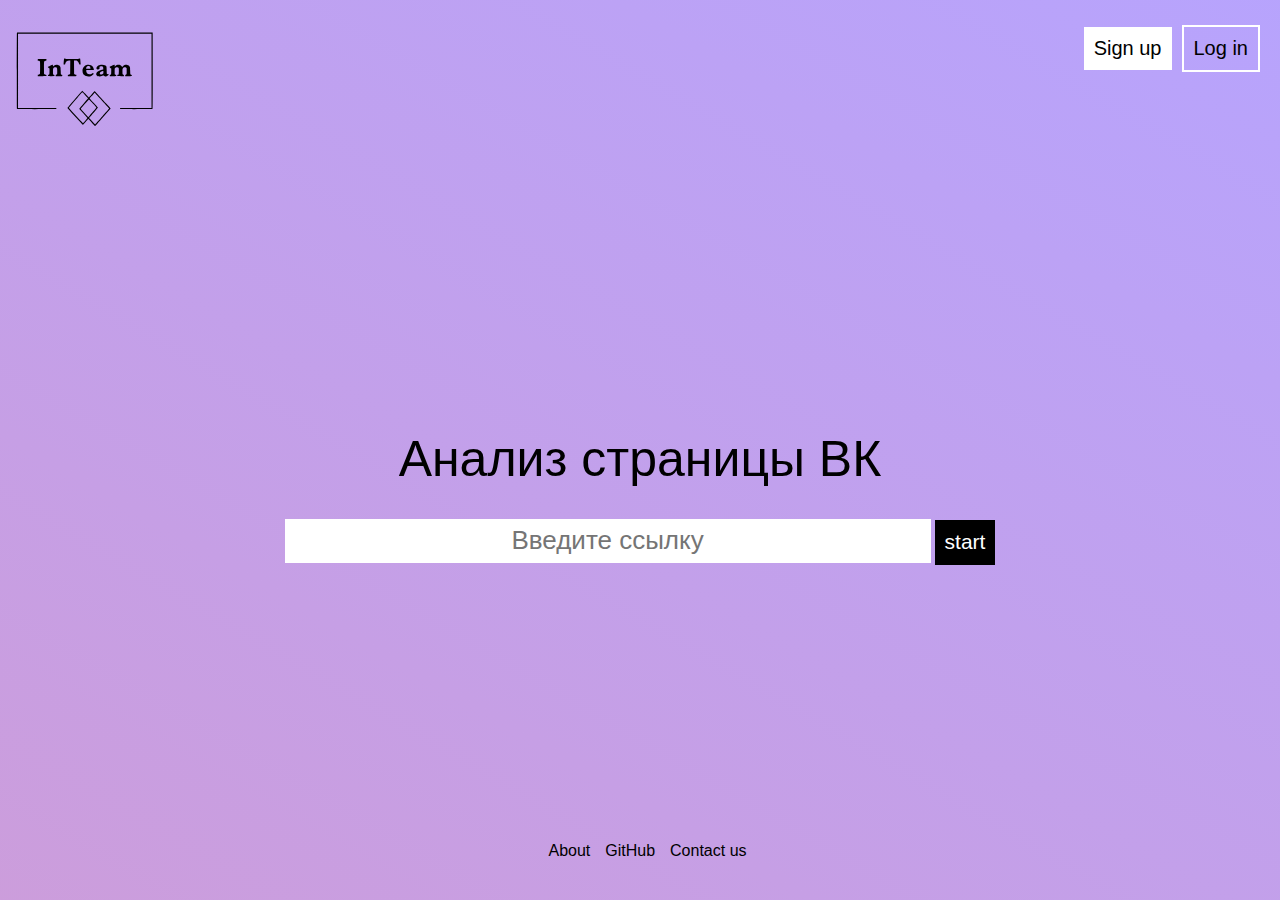
==== index.html @ 16530d51 "Merge branch 'frontend' of https://github.com/Hope1esss/inTeam-Inc into frontend" ====
<!DOCTYPE html>
<html lang="en">
<head>
    <meta charset="UTF-8">
    <meta name="viewport" content="width=device-width, initial-scale=1.0">
    <title>InTeam</title>
    <link rel="stylesheet" href="./assets/styles/normalize.css">
    <link rel="stylesheet" href="./assets/styles/style.css">
</head>
<body>
    <div class="container">
        <header class="header">
            <div class="header__naming">
                <div class="header__logo"><img src="./assets/images/lologo.svg" alt="lologo" class="logo"></div>
            </div>
            <div class="header__button">
                <div class="header__button-signUp"><a href="sign.html" class="sign">Sign up</a></div>
                <div class="header__button-login"><a href="login.html" class="login">Log in</a></div>
            </div>
        </header>
        <main class="main">
            <div class="main-text">Анализ страницы ВК</div>
            <div class="main__form">
                <form action="#" method="post">
                    <label for="linkInput">
                        <input type="text" id="linkInput" placeholder="Введите ссылку" class="linkInput"/>
                        <button class="main_button" id="linkInput">start</button>
                    </label>
                </form>
            </div>
        </main>
        <footer class="footer">
            <div class="footer-about footer-link-container"><a href="#" class="about footer-link">About</a></div>
            <div class="footer-git footer-link-container"><a href="#" class="git footer-link">GitHub</a></div>
            <div class="footer-contact footer-link-container"><a href="#" class="contact footer-link">Contact us</a></div>
        </footer>
    </div>
</body>
</html>
---- assets/styles/style.css ----
.container {
  display: flex;
  flex-direction: column;
  width: 100vw;
  height: 100vh;
  background: linear-gradient(30deg, #8f28b174, #400cf960);
}

a {
  text-decoration: none;
}

.header {
  display: flex;
  flex-direction: row;
  justify-content: space-between;
  align-items: start;
}

.header__naming {
  display: flex;
  flex-direction: row;
  margin-left: 10px;
}

.logo {
  width: 150px;
  height: 150px;
}

.header__button {
  display: flex;
  flex-direction: row;
  margin-top: 25px;
  margin-right: 20px;
  align-items: center;
}

.header__button-signUp {
  width: auto;
  padding: 10px 10px 10px 10px;
  margin-right: 10px;
  background-color: #ffffff;
  font-size: 20px;
  font-family: Arial, Helvetica, sans-serif;
}

.sign {
  color: rgb(0, 0, 0);
}

.sign:hover {
  color: rgb(169, 169, 169);
}

.header__button-login {
  width: auto;
  padding: 10px;
  border: 2px #ffffff solid;
  font-size: 20px;
  font-family: Arial, Helvetica, sans-serif;
}

.login {
  color: #000000;
}

.login:hover {
  color: #838383;
}

.main {
  display: flex;
  height: 80vh;
  flex-direction: column;
  justify-content: center;
  align-items: center;
}

.main-text {
  margin-bottom: 30px;
  color: rgb(0, 0, 0);
  font-size: 50px;
  font-family: Arial, Helvetica, sans-serif;
}

.main__form {
  display: flex;
  align-items: center;
}

.linkInput {
  width: 50vw;
  height: 40px;
  border: 1px white solid;
  font-size: 26px;
  font-family: Arial, Helvetica, sans-serif;
}

.main_button {
  padding: 10px;
  color: white;
  background-color: #000000;
  border: none;
  font-size: 21px;
  font-family: Arial, Helvetica, sans-serif;
  font-weight: 100;
}

.main_button:hover {
  color: rgb(240, 240, 240);
  background-color: #646464;
}

.footer {
  display: flex;
  flex-direction: row;
  justify-content: center;
  margin-bottom: 40px;
}

.footer div {
  margin-left: 15px;
}

.about {
  color: #000000;
  font-size: 16px;
  font-family: Arial, Helvetica, sans-serif;
}

.git {
  color: #000000;
  font-size: 16px;
  font-family: Arial, Helvetica, sans-serif;
}

.contact {
  color: #000000;
  font-size: 16px;
  font-family: Arial, Helvetica, sans-serif;
}

.container-form{
  display: flex;
  width: 100vw;
  height: 100vh;
  background: linear-gradient(30deg, #a2a2a2, #6a6a6a);
  justify-content: center;
  align-items: center;
}

.card-login {
  display: flex;
  flex-direction: column;
  align-items: center;
  width: 30vw;
  height: 75vh;
  border: 2px rgb(255, 255, 255) solid;
  background-color: #ffffff;
}

.card__logo {
  display: flex;
  align-items: center;
  justify-content: center;
  margin: 5% 0 5% 0;
}

.logo-img {
  width: 80px;
  height: 80px;
}

.card__logo-name {
  font-size: 2.5em;
  font-family: Arial, Helvetica, sans-serif;
}

.card_vk {
  display: flex;
  justify-content: center;
  margin-bottom: 7%;
}

.button-vk {
  width: 20vw;
  height: 50px;
  border: none;
  border-radius: 12px;
  color: rgb(255, 255, 255);
  background-color: #475bee;
  font-size: 20px;
  font-family: Arial, Helvetica, sans-serif;
}

.button-vk:hover {
  background-color: #5d70fb;
}

.card__autorization {
  display: flex;
  flex-direction: column;
  margin-bottom: 5%;
}

.card__autorization_login {
  margin-top: 5%;
}

.input-login {
  width: 20vw;
  height: 35px;
  border-radius: 8px;
  border: #acacac 1px solid;
  font-size: 1em;
  font-family: Arial, Helvetica, sans-serif;
}

.card__autorization_password {
  margin: 5% 0 5% 0;
}

.input-password {
  width: 20vw;
  height: 35px;
  border-radius: 8px;
  border: #acacac 1px solid;
  font-size: 1em;
  font-family: Arial, Helvetica, sans-serif;
}

.card__continue {
  margin-bottom: 10px;
}

.button-continue {
  width: 20vw;
  height: 50px;
  border: none;
  border-radius: 12px;
  color: white;
  background-color: #534981;
  font-size: 1.5em;
  font-family: Arial, Helvetica, sans-serif;
}

.button-continue:hover {
  color: #9b97ac;
}

.card__text {
  color: #a4a4a4;
  font-size: 12px;
  font-family: Arial, Helvetica, sans-serif;
}

.card-link:hover {
  color: #213a96;
}

::placeholder {
  text-align: center;
}

.footer-link {
  transition: color 0.5s font-size 0.5s;
}

.footer-link:hover {
  color: #606060;
  font-size: 18px;
}

.footer-link-container {
  transition: background-color 0.5s;
}

.footer-link-container:hover {
  animation: shake-grow 0.5s infinite, color-change 0.5s infinite;
}

@keyframes shake-grow {
  0%, 100% { transform: rotate(0deg) scale(1); }
  25% { transform: rotate(15deg) scale(1.8); }
  50% { transform: rotate(-15deg) scale(2); }
  75% { transform: rotate(15deg) scale(1.8); }
}

@keyframes color-change {
  0% { background-color: #ff0000; }
  25% { background-color: #00ff00; }
  50% { background-color: #0000ff; }
  75% { background-color: #ffff00; }
  100% { background-color: #ff00ff; }
}
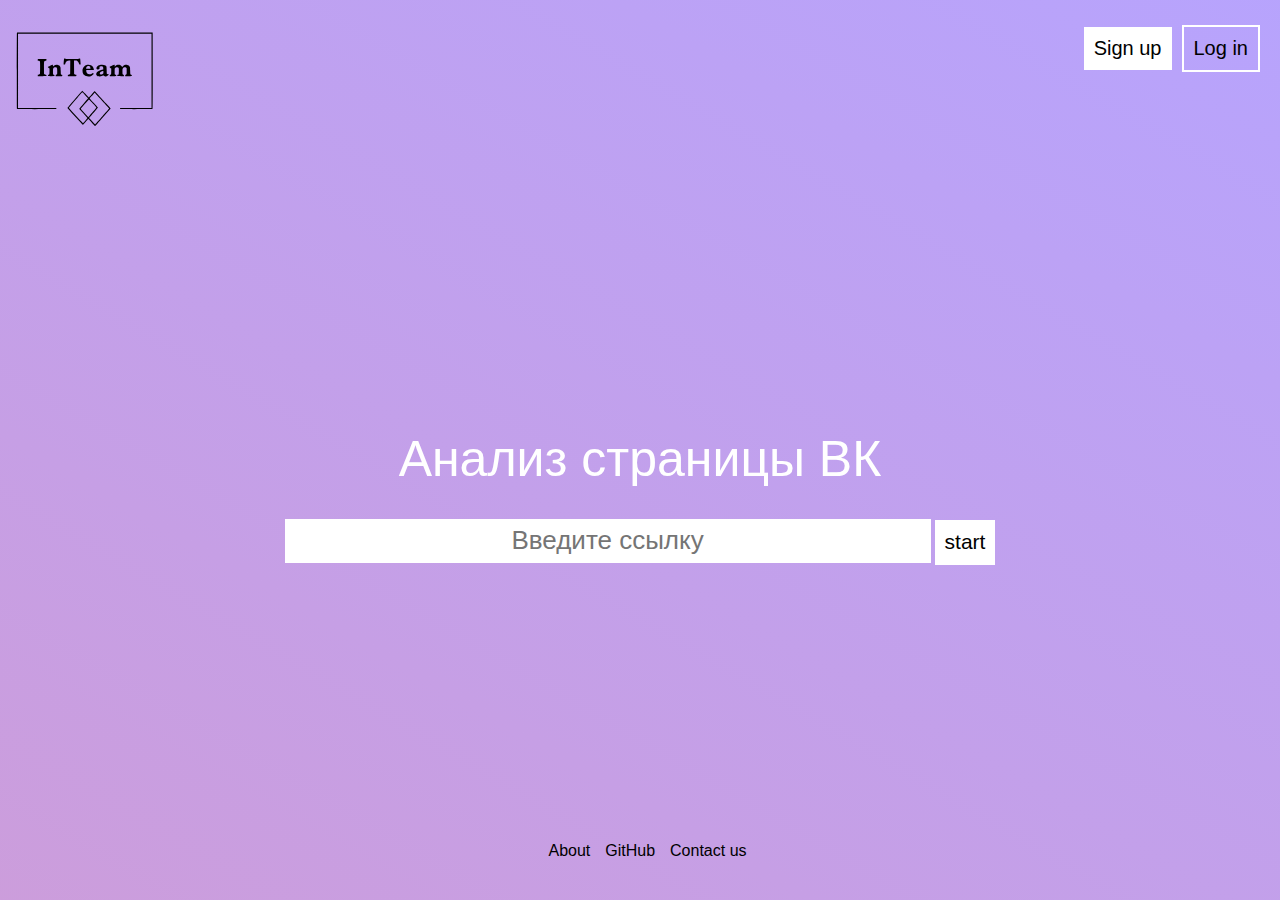
==== commit c486f473: "added login" ====
--- a/index.html
+++ b/index.html
@@ -8,32 +8,65 @@
     <link rel="stylesheet" href="./assets/styles/style.css">
 </head>
 <body>
-    <div class="container">
-        <header class="header">
-            <div class="header__naming">
-                <div class="header__logo"><img src="./assets/images/lologo.svg" alt="lologo" class="logo"></div>
+<div class="container">
+    <header class="header">
+        <div class="header__naming">
+            <div class="header__logo"><img src="./assets/images/lologo.svg" alt="lologo" class="logo"></div>
+        </div>
+        <div class="header__button">
+            <div id="user-info" class="header__user-info">
+                <!-- Здесь будут отображаться аватарка и инициалы пользователя -->
             </div>
-            <div class="header__button">
-                <div class="header__button-signUp"><a href="sign.html" class="sign">Sign up</a></div>
-                <div class="header__button-login"><a href="login.html" class="login">Log in</a></div>
-            </div>
-        </header>
-        <main class="main">
-            <div class="main-text">Анализ страницы ВК</div>
-            <div class="main__form">
-                <form action="#" method="post">
-                    <label for="linkInput">
-                        <input type="text" id="linkInput" placeholder="Введите ссылку" class="linkInput"/>
-                        <button class="main_button" id="linkInput">start</button>
-                    </label>
-                </form>
-            </div>
-        </main>
-        <footer class="footer">
-            <div class="footer-about footer-link-container"><a href="#" class="about footer-link">About</a></div>
-            <div class="footer-git footer-link-container"><a href="#" class="git footer-link">GitHub</a></div>
-            <div class="footer-contact footer-link-container"><a href="#" class="contact footer-link">Contact us</a></div>
-        </footer>
-    </div>
+            <div class="header__button-signUp" id="sign-up-button"><a href="sign.html" class="sign">Sign up</a></div>
+            <div class="header__button-login" id="log-in-button"><a href="login.html" class="login">Log in</a></div>
+        </div>
+    </header>
+    <main class="main">
+        <div class="main-text">Анализ страницы ВК</div>
+        <div class="main__form">
+            <form action="#" method="post">
+                <label for="linkInput">
+                    <input type="text" id="linkInput" placeholder="Введите ссылку" class="linkInput"/>
+                    <button class="main_button" id="linkInput">start</button>
+                </label>
+            </form>
+        </div>
+    </main>
+    <footer class="footer">
+        <div class="footer-about footer-link-container"><a href="#" class="about footer-link">About</a></div>
+        <div class="footer-git footer-link-container"><a href="#" class="git footer-link">GitHub</a></div>
+        <div class="footer-contact footer-link-container"><a href="#" class="contact footer-link">Contact us</a></div>
+    </footer>
+</div>
+
+<script>
+    // Проверка и отображение данных пользователя
+    document.addEventListener('DOMContentLoaded', function () {
+        const username = localStorage.getItem('username');
+        const avatarUrl = localStorage.getItem('avatar_url');
+        const tokenExpiry = localStorage.getItem('token_expiry');
+
+        // Проверка срока действия токена
+        if (tokenExpiry && new Date().getTime() > parseInt(tokenExpiry)) {
+            // Токен истек, очищаем данные пользователя и перенаправляем на страницу входа
+            localStorage.removeItem('username');
+            localStorage.removeItem('avatar_url');
+            localStorage.removeItem('token_expiry');
+            alert('Your session has expired. Please log in again.');
+            window.location.href = 'login.html';
+            return;
+        }
+
+        if (username && avatarUrl) {
+            const userInfoDiv = document.getElementById('user-info');
+            userInfoDiv.innerHTML = `
+                    <img src="${avatarUrl}" alt="User Avatar" class="user-avatar">
+                    <span class="user-name">${username}</span>
+                `;
+            document.getElementById('sign-up-button').style.display = 'none';
+            document.getElementById('log-in-button').style.display = 'none';
+        }
+    });
+</script>
 </body>
-</html>+</html>
--- a/assets/styles/style.css
+++ b/assets/styles/style.css
@@ -79,7 +79,7 @@
 
 .main-text {
   margin-bottom: 30px;
-  color: rgb(0, 0, 0);
+  color: rgb(255, 255, 255);
   font-size: 50px;
   font-family: Arial, Helvetica, sans-serif;
 }
@@ -99,8 +99,8 @@
 
 .main_button {
   padding: 10px;
-  color: white;
-  background-color: #000000;
+  color: rgb(0, 0, 0);
+  background-color: #ffffff;
   border: none;
   font-size: 21px;
   font-family: Arial, Helvetica, sans-serif;
@@ -145,7 +145,7 @@
   display: flex;
   width: 100vw;
   height: 100vh;
-  background: linear-gradient(30deg, #a2a2a2, #6a6a6a);
+  background: linear-gradient(30deg, #3c1564, #6a6a6a);
   justify-content: center;
   align-items: center;
 }
@@ -168,13 +168,8 @@
 }
 
 .logo-img {
-  width: 80px;
-  height: 80px;
-}
-
-.card__logo-name {
-  font-size: 2.5em;
-  font-family: Arial, Helvetica, sans-serif;
+  width: 120px;
+  height: 120px;
 }
 
 .card_vk {
@@ -187,7 +182,6 @@
   width: 20vw;
   height: 50px;
   border: none;
-  border-radius: 12px;
   color: rgb(255, 255, 255);
   background-color: #475bee;
   font-size: 20px;
@@ -211,7 +205,6 @@
 .input-login {
   width: 20vw;
   height: 35px;
-  border-radius: 8px;
   border: #acacac 1px solid;
   font-size: 1em;
   font-family: Arial, Helvetica, sans-serif;
@@ -224,7 +217,6 @@
 .input-password {
   width: 20vw;
   height: 35px;
-  border-radius: 8px;
   border: #acacac 1px solid;
   font-size: 1em;
   font-family: Arial, Helvetica, sans-serif;
@@ -238,7 +230,6 @@
   width: 20vw;
   height: 50px;
   border: none;
-  border-radius: 12px;
   color: white;
   background-color: #534981;
   font-size: 1.5em;
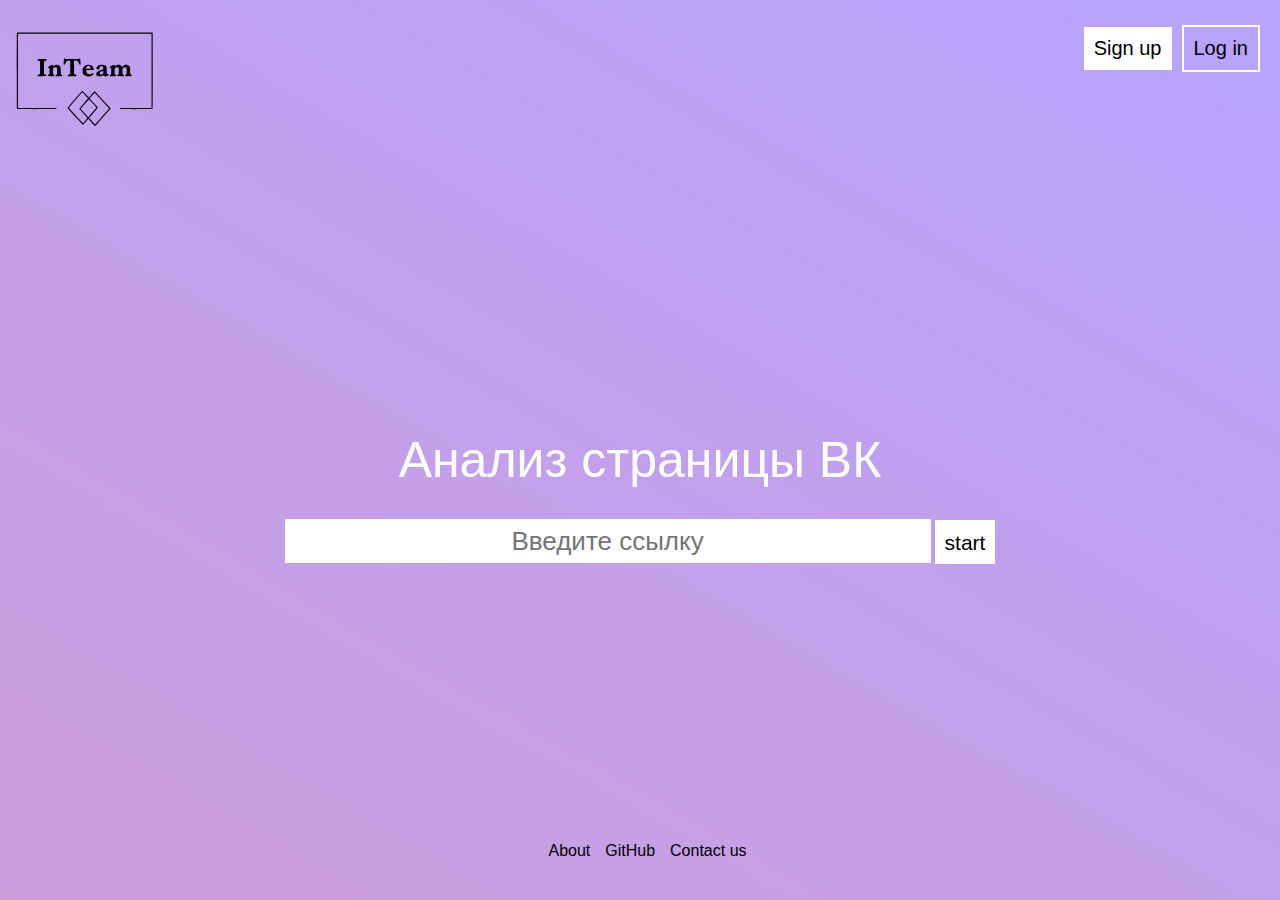
==== commit 9baa00d6: "add href git" ====
--- a/index.html
+++ b/index.html
@@ -27,46 +27,18 @@
             <form action="#" method="post">
                 <label for="linkInput">
                     <input type="text" id="linkInput" placeholder="Введите ссылку" class="linkInput"/>
-                    <button class="main_button" id="linkInput">start</button>
+                    <button type="button" class="main_button" id="startButton">start</button>
                 </label>
             </form>
         </div>
     </main>
     <footer class="footer">
         <div class="footer-about footer-link-container"><a href="#" class="about footer-link">About</a></div>
-        <div class="footer-git footer-link-container"><a href="#" class="git footer-link">GitHub</a></div>
+        <div class="footer-git footer-link-container"><a href="https://github.com/Hope1esss/inTeam-Inc" class="git footer-link">GitHub</a></div>
         <div class="footer-contact footer-link-container"><a href="#" class="contact footer-link">Contact us</a></div>
     </footer>
 </div>
 
-<script>
-    // Проверка и отображение данных пользователя
-    document.addEventListener('DOMContentLoaded', function () {
-        const username = localStorage.getItem('username');
-        const avatarUrl = localStorage.getItem('avatar_url');
-        const tokenExpiry = localStorage.getItem('token_expiry');
-
-        // Проверка срока действия токена
-        if (tokenExpiry && new Date().getTime() > parseInt(tokenExpiry)) {
-            // Токен истек, очищаем данные пользователя и перенаправляем на страницу входа
-            localStorage.removeItem('username');
-            localStorage.removeItem('avatar_url');
-            localStorage.removeItem('token_expiry');
-            alert('Your session has expired. Please log in again.');
-            window.location.href = 'login.html';
-            return;
-        }
-
-        if (username && avatarUrl) {
-            const userInfoDiv = document.getElementById('user-info');
-            userInfoDiv.innerHTML = `
-                    <img src="${avatarUrl}" alt="User Avatar" class="user-avatar">
-                    <span class="user-name">${username}</span>
-                `;
-            document.getElementById('sign-up-button').style.display = 'none';
-            document.getElementById('log-in-button').style.display = 'none';
-        }
-    });
-</script>
+<script type="module" src="main.js"></script>
 </body>
 </html>
--- a/assets/styles/style.css
+++ b/assets/styles/style.css
@@ -98,7 +98,7 @@
 }
 
 .main_button {
-  padding: 10px;
+  padding: 11px 10px 9px 10px;
   color: rgb(0, 0, 0);
   background-color: #ffffff;
   border: none;
@@ -109,7 +109,7 @@
 
 .main_button:hover {
   color: rgb(240, 240, 240);
-  background-color: #646464;
+  background-color: #b3afaf;
 }
 
 .footer {
@@ -195,10 +195,20 @@
 .card__autorization {
   display: flex;
   flex-direction: column;
+  width: 20vw;
   margin-bottom: 5%;
 }
 
+#loginForm {
+  display: flex;
+  flex-direction: column;
+  justify-content: center;
+  align-items: center;
+  width: 20vw;
+}
+
 .card__autorization_login {
+  display: flex;
   margin-top: 5%;
 }
 
@@ -212,11 +222,12 @@
 
 .card__autorization_password {
   margin: 5% 0 5% 0;
+  width: 20vw;
 }
 
 .input-password {
   width: 20vw;
-  height: 35px;
+  height: 30px;
   border: #acacac 1px solid;
   font-size: 1em;
   font-family: Arial, Helvetica, sans-serif;
@@ -284,4 +295,37 @@
   50% { background-color: #0000ff; }
   75% { background-color: #ffff00; }
   100% { background-color: #ff00ff; }
+}
+
+#password {
+  width: 20vw;
+  height: 35px;
+  border: 1px gray solid;
+  font-size: 1em;
+  font-family: Arial, Helvetica, sans-serif;
+}
+
+.container-callback {
+  display: flex;
+  flex-direction: column;
+  align-items: center;
+  width: 100vw;
+  height: 100vh;
+  background: linear-gradient(30deg, #8f28b174, #400cf960);
+}
+
+.logo-center {
+  width: 300px;
+  height: 300px;
+  margin-top: 20vh;
+}
+
+.header__user-info {
+  font-size: 20px;
+  font-family: Arial, Helvetica, sans-serif;
+}
+
+.user-avatar {
+  width: 100px;
+  height: 100px;
 }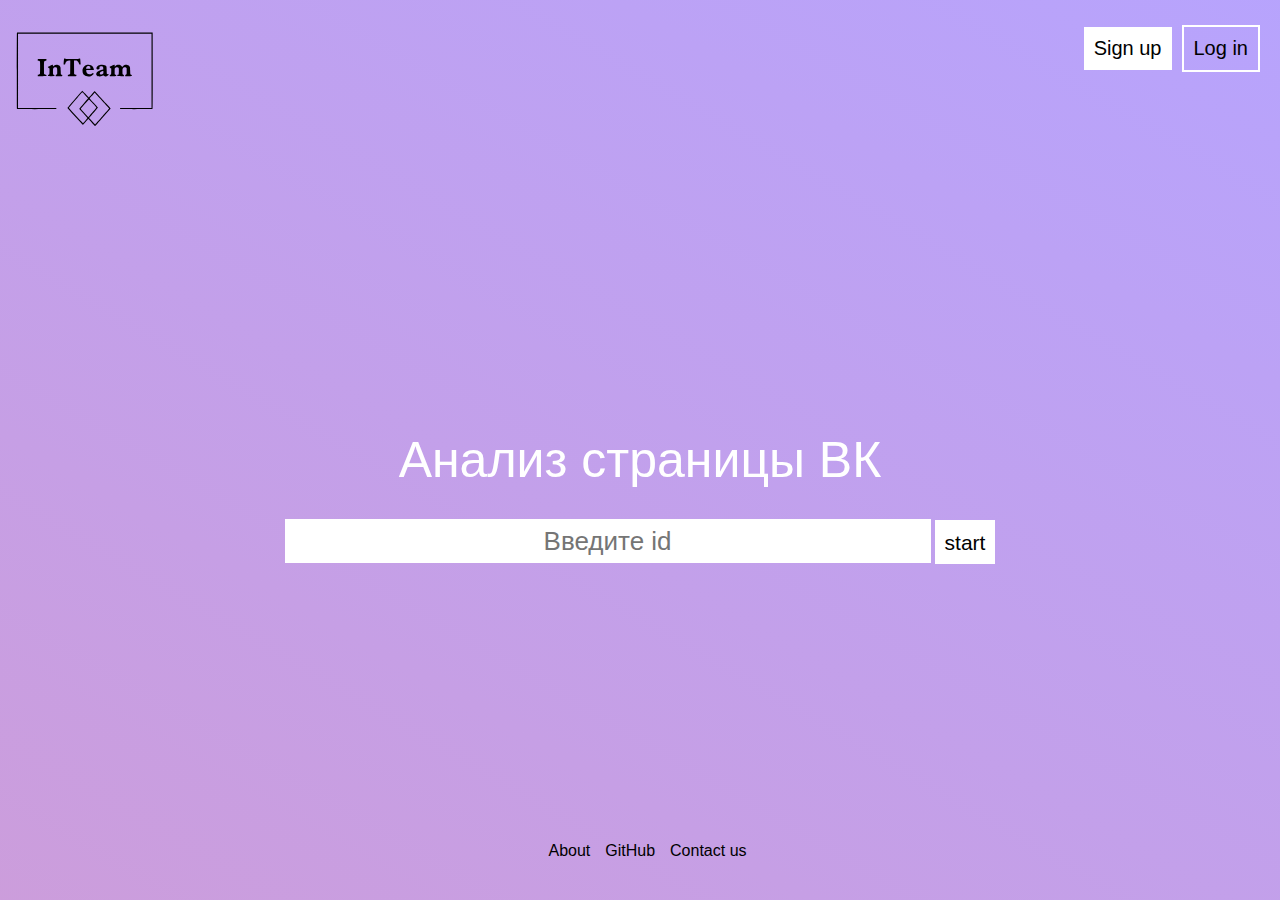
==== commit 5b439a87: "change font-size" ====
--- a/index.html
+++ b/index.html
@@ -26,7 +26,7 @@
         <div class="main__form">
             <form action="#" method="post">
                 <label for="linkInput">
-                    <input type="text" id="linkInput" placeholder="Введите ссылку" class="linkInput"/>
+                    <input type="text" id="linkInput" placeholder="Введите id" class="linkInput"/>
                     <button type="button" class="main_button" id="startButton">start</button>
                 </label>
             </form>
--- a/assets/styles/style.css
+++ b/assets/styles/style.css
@@ -116,6 +116,7 @@
   display: flex;
   flex-direction: row;
   justify-content: center;
+  align-items: end;
   margin-bottom: 40px;
 }
 
@@ -321,6 +322,7 @@
 }
 
 .header__user-info {
+  text-align: center;
   font-size: 20px;
   font-family: Arial, Helvetica, sans-serif;
 }
@@ -328,4 +330,36 @@
 .user-avatar {
   width: 100px;
   height: 100px;
+}
+
+#information {
+  text-align: center;
+}
+
+.main-container {
+  display: flex;
+  height: 80vh;
+
+}
+
+.user-info {
+  margin-left: 5%;
+  font-size: 20px;
+  font-family: Arial, Helvetica, sans-serif;
+}
+
+.header-info {
+  display: grid;
+  grid-template-columns: 200px 1fr;
+}
+
+.gigachat-response {
+  height: 80%;
+  width: 30vw;
+  color: #000000;
+  background-color: #cc82d1;
+  margin-left: 5%;
+  font-size: 20px;
+  font-family: Arial, Helvetica, sans-serif;
+  margin-bottom: 5%;
 }